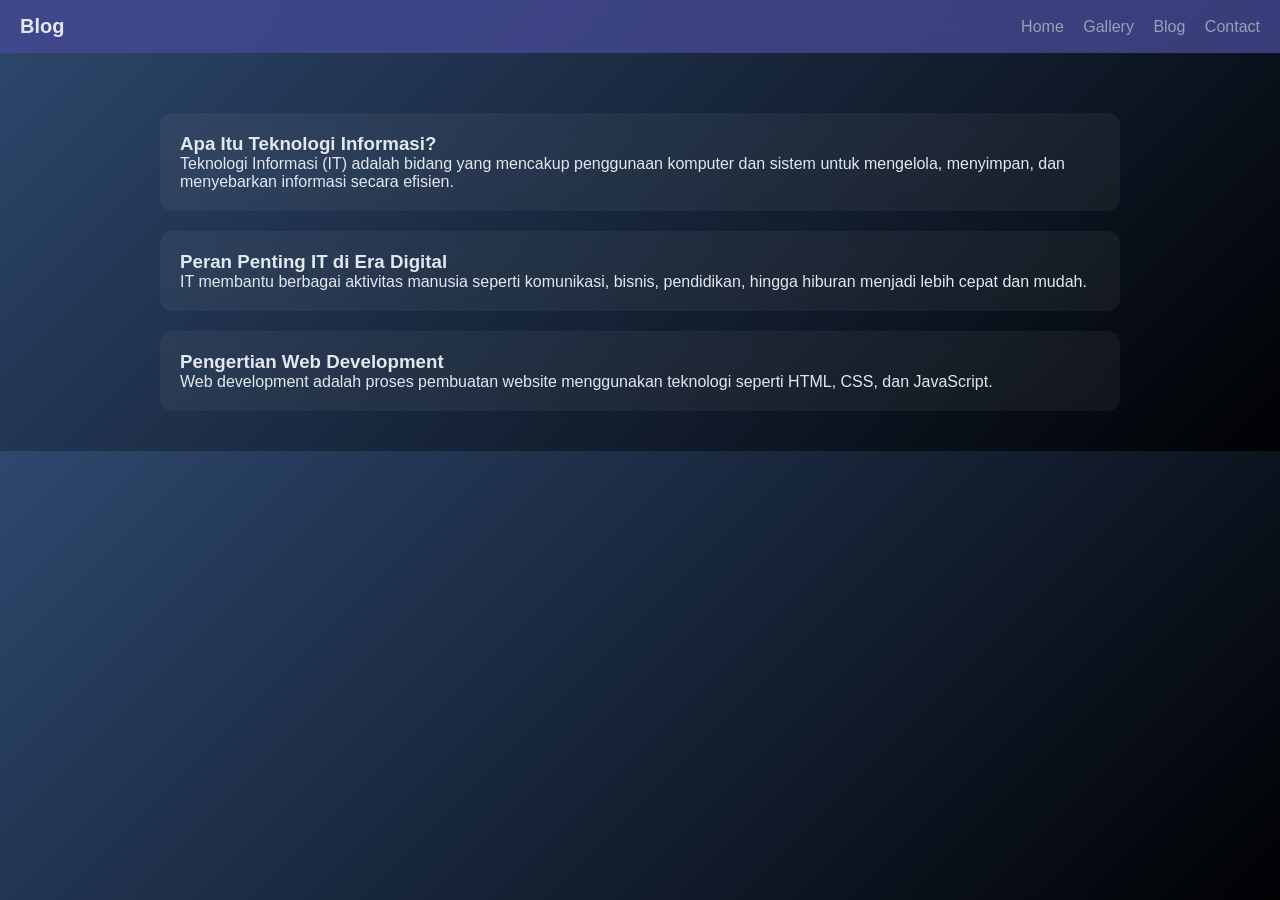
==== blog.html @ cda4eb2d "Add files via upload" ====
<!DOCTYPE html>
<html lang="id">
<head>
  <meta charset="UTF-8">
  <title>Blog</title>
  <link rel="stylesheet" href="style.css">
</head>
<body>

<header>
  <h1>Blog</h1>
  <nav>
    <a href="index.html">Home</a>
    <a href="gallery.html">Gallery</a>
    <a href="blog.html">Blog</a>
    <a href="contact.html">Contact</a>
  </nav>
</header>

<section class="container">
  <div class="card">
    <h3>Apa Itu Teknologi Informasi?</h3>
    <p>Teknologi Informasi (IT) adalah bidang yang mencakup penggunaan komputer dan sistem untuk mengelola, menyimpan, dan menyebarkan informasi secara efisien.</p>
  </div>

  <div class="card">
    <h3>Peran Penting IT di Era Digital</h3>
    <p>IT membantu berbagai aktivitas manusia seperti komunikasi, bisnis, pendidikan, hingga hiburan menjadi lebih cepat dan mudah.</p>
  </div>
  <div class="card">
    <h3>Pengertian Web Development</h3>
    <p>Web development adalah proses pembuatan website menggunakan teknologi seperti HTML, CSS, dan JavaScript.</p>
  </div>   
</section>

</body>
</html>
---- style.css ----
* {
  margin: 0;
  padding: 0;
  box-sizing: border-box;
  font-family: 'Segoe UI', sans-serif;
}

body {
  background: linear-gradient(135deg, #2e486e, #000103);
  color: #e2e8f0;
}

/* HEADER */
header {
  position: sticky;
  top: 0;
  background: rgba(69, 73, 147, 0.8);
  backdrop-filter: blur(10px);
  padding: 15px 20px;
  display: flex;
  justify-content: space-between;
  align-items: center;
}
.foto{
    width: 150px;
    border-radius: 100%;
}
.img-box img{
    width: 200px;
}
header h1 {
  font-size: 20px;
}

nav a {
  margin-left: 15px;
  text-decoration: none;
  color: #94a3b8;
  transition: 0.3s;
}

nav a:hover,
nav a.active {
  color: #38bdf8;
}

/* CONTAINER */
.container {
  padding: 40px 20px;
  max-width: 1000px;
  margin: auto;
}

/* CARD */
.card {
  background: rgba(255, 255, 255, 0.05);
  border-radius: 12px;
  padding: 20px;
  margin-top: 20px;
  backdrop-filter: blur(8px);
  transition: 0.3s;
}

.card:hover {
  transform: translateY(-5px);
}

/* GALLERY */
.gallery {
  display: grid;
  grid-template-columns: repeat(auto-fit, minmax(200px, 1fr));
  gap: 15px;
}

.img-box {

  display: flex;
  align-items: center;
  justify-content: center;
  border-radius: 10px;
  font-weight: bold;
  transition: 0.3s;
}

.img-box:hover {
  transform: scale(1.05);
}

/* FORM */
form {
  margin-top: 20px;
  display: flex;
  flex-direction: column;
  gap: 10px;
}

input, textarea {
  padding: 12px;
  border-radius: 8px;
  border: none;
  outline: none;
}

button {
  padding: 12px;
  border: none;
  background: #38bdf8;
  color: white;
  border-radius: 8px;
  cursor: pointer;
  transition: 0.3s;
}

button:hover {
  background: #0ea5e9;
}

/* CONTACT INFO */
.contact-info {
  margin-top: 30px;
}

.contact-info p {
  margin: 5px 0;
  color: #cbd5f5;
}

/* ANIMATION */
.fade-in {
  opacity: 0;
  transform: translateY(20px);
  transition: 0.6s;
}

.fade-in.show {
  opacity: 1;
  transform: translateY(0);
}
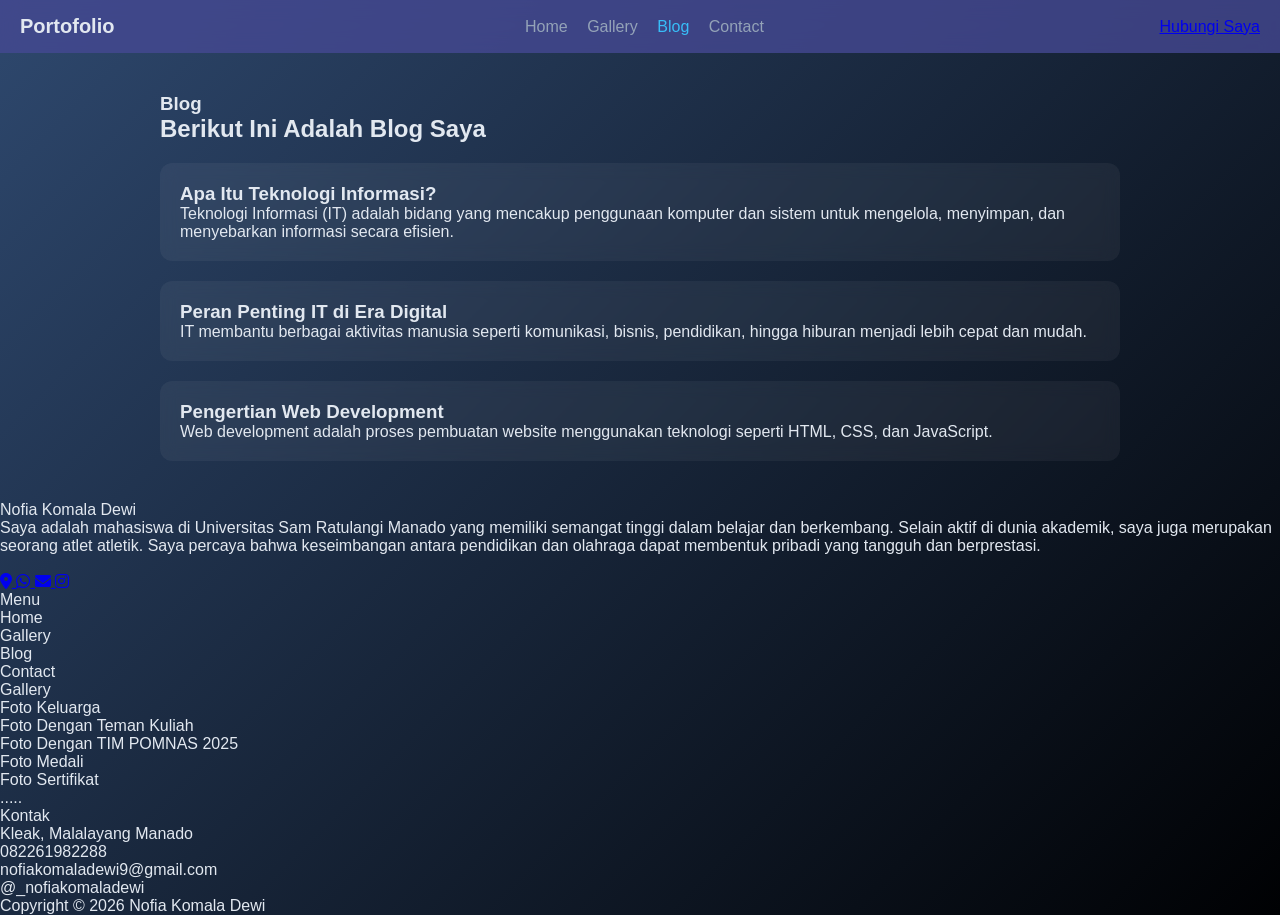
==== commit 47f36d0e: "Update blog.html" ====
--- a/blog.html
+++ b/blog.html
@@ -1,37 +1,116 @@
-<!DOCTYPE html>
+<!doctype html>
 <html lang="id">
+
 <head>
-  <meta charset="UTF-8">
+  <meta charset="UTF-8" />
   <title>Blog</title>
-  <link rel="stylesheet" href="style.css">
+  <link rel="stylesheet" href="style.css" />
+  <link rel="stylesheet" href="https://cdnjs.cloudflare.com/ajax/libs/font-awesome/6.5.0/css/all.min.css">
+
 </head>
+
 <body>
+  <header>
+    <h1 class="nama-apk">Portofolio</h1>
+    <nav class="">
+      <a href="index.html">Home</a>
+      <a href="gallery.html">Gallery</a>
+      <a href="blog.html" class="active">Blog</a>
+      <a href="contact.html">Contact</a>
+    </nav>
+    <a href="contact.html" class="tombol">Hubungi Saya</a>
+  </header>
 
-<header>
-  <h1>Blog</h1>
-  <nav>
-    <a href="index.html">Home</a>
-    <a href="gallery.html">Gallery</a>
-    <a href="blog.html">Blog</a>
-    <a href="contact.html">Contact</a>
-  </nav>
-</header>
+  <section class="container">
+    <h3 class="tittle">Blog</h3>
+    <h2 class="subtittle">Berikut Ini Adalah Blog Saya</h2>
 
-<section class="container">
-  <div class="card">
-    <h3>Apa Itu Teknologi Informasi?</h3>
-    <p>Teknologi Informasi (IT) adalah bidang yang mencakup penggunaan komputer dan sistem untuk mengelola, menyimpan, dan menyebarkan informasi secara efisien.</p>
-  </div>
+    <div class="card">
+      <h3>Apa Itu Teknologi Informasi?</h3>
+      <p>
+        Teknologi Informasi (IT) adalah bidang yang mencakup penggunaan
+        komputer dan sistem untuk mengelola, menyimpan, dan menyebarkan
+        informasi secara efisien.
+      </p>
+    </div>
 
-  <div class="card">
-    <h3>Peran Penting IT di Era Digital</h3>
-    <p>IT membantu berbagai aktivitas manusia seperti komunikasi, bisnis, pendidikan, hingga hiburan menjadi lebih cepat dan mudah.</p>
-  </div>
-  <div class="card">
-    <h3>Pengertian Web Development</h3>
-    <p>Web development adalah proses pembuatan website menggunakan teknologi seperti HTML, CSS, dan JavaScript.</p>
-  </div>   
-</section>
+    <div class="card">
+      <h3>Peran Penting IT di Era Digital</h3>
+      <p>
+        IT membantu berbagai aktivitas manusia seperti komunikasi, bisnis,
+        pendidikan, hingga hiburan menjadi lebih cepat dan mudah.
+      </p>
+    </div>
+    <div class="card">
+      <h3>Pengertian Web Development</h3>
+      <p>
+        Web development adalah proses pembuatan website menggunakan teknologi
+        seperti HTML, CSS, dan JavaScript.
+      </p>
+    </div>
+  </section>
+  <footer>
+    <div class="footer">
+      <div class="">
+        <p class="f-tittle">Nofia Komala Dewi</p>
+        <p>
+          Saya adalah mahasiswa di Universitas Sam Ratulangi Manado yang
+          memiliki semangat tinggi dalam belajar dan berkembang. Selain aktif di
+          dunia akademik, saya juga merupakan seorang atlet atletik. Saya
+          percaya bahwa keseimbangan antara pendidikan dan olahraga dapat
+          membentuk pribadi yang tangguh dan berprestasi.
+        </p>
+        <br>
+        <div class="f-icon">
+          <a href="https://maps.google.com/?q=Kleak, Malalayang Manado" target="_blank">
+            <i class="fa-solid fa-location-dot"></i>
+          </a>
+          <a href="https://wa.me/6282261982288" target="_blank">
+            <i class="fa-brands fa-whatsapp"></i>
+          </a>
+          <a href="mailto:nofiakomaladewi9@gmail.com">
+            <i class="fa-solid fa-envelope"></i>
+          </a>
+          <a href="https://instagram.com/_nofiakomaladewi" target="_blank">
+            <i class="fa-brands fa-instagram"></i>
+          </a>
+        </div>
+      </div>
+      <div class="">
+        <p class="f-tittle">Menu</p>
+        <ul>
+          <li>Home</li>
+          <li>Gallery</li>
+          <li>Blog</li>
+          <li>Contact</li>
+        </ul>
+      </div>
+      <div class="">
+        <p class="f-tittle">Gallery</p>
+        <ul>
+          <li>Foto Keluarga</li>
+          <li>Foto Dengan Teman Kuliah</li>
+          <li>Foto Dengan TIM POMNAS 2025</li>
+          <li>Foto Medali</li>
+          <li>Foto Sertifikat</li>
+          <li>.....</li>
+        </ul>
 
+      </div>
+      <div class="">
+        <p class="f-tittle">Kontak</p>
+        <ul>
+          <li>Kleak, Malalayang Manado</li>
+          <li>082261982288</li>
+          <li>nofiakomaladewi9@gmail.com</li>
+          <li>@_nofiakomaladewi</li>
+        </ul>
+      </div>
+    </div>
+    <div class="">
+      <p class="copyright">Copyright &copy; 2026 Nofia Komala Dewi</p>
+    </div>
+  </footer>
 </body>
+
 </html>
--- a/style.css
+++ b/style.css
@@ -114,26 +114,35 @@
 button:hover {
   background: #0ea5e9;
 }
+.contact-info {
+  background: #fafafa;
+  padding: 20px;
+  border-radius: 12px;
+  max-width: 350px;
+  box-shadow: 0 4px 12px rgba(0, 0, 0, 0.08);
+  font-family: Arial, sans-serif;
+}
 
-/* CONTACT INFO */
-.contact-info {
-  margin-top: 30px;
+.contact-info h3 {
+  margin-bottom: 15px;
+  color: #333;
+  font-size: 20px;
+  border-bottom: 2px solid #eee;
+  padding-bottom: 5px;
 }
 
 .contact-info p {
-  margin: 5px 0;
-  color: #cbd5f5;
+  margin: 8px 0;
+  color: #555;
+  font-size: 14px;
+  display: flex;
+  align-items: center;
+  gap: 8px;
 }
 
-/* ANIMATION */
-.fade-in {
-  opacity: 0;
-  transform: translateY(20px);
-  transition: 0.6s;
+.contact-info p:hover {
+  color: #000;
+  transform: translateX(3px);
+  transition: 0.2s ease;
 }
 
-.fade-in.show {
-  opacity: 1;
-  transform: translateY(0);
-}
-
